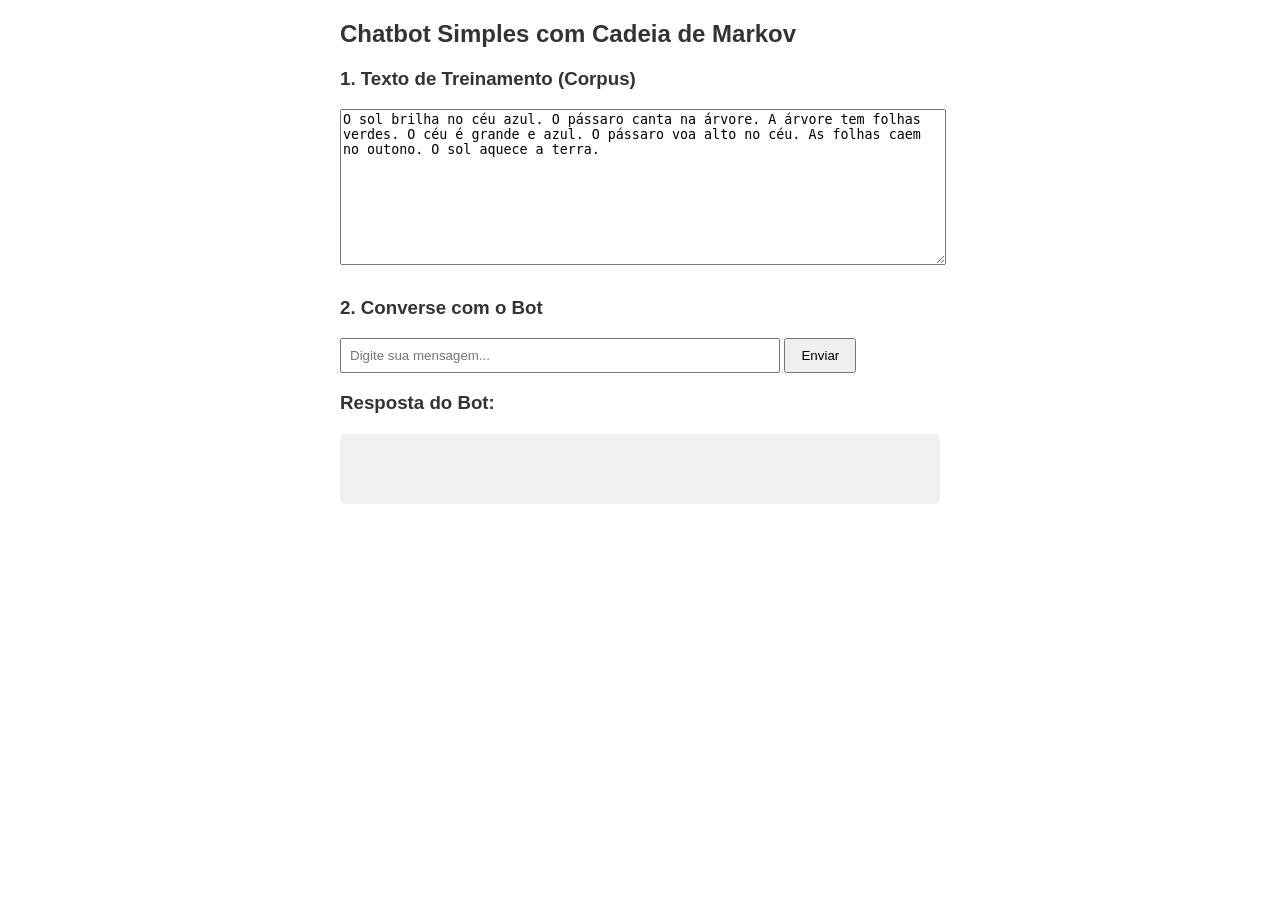
==== index.html @ 37dc87f6 "Add files via upload" ====
<!DOCTYPE html>
<html lang="pt-br">
<head>
    <meta charset="UTF-8">
    <meta name="viewport" content="width=device-width, initial-scale=1.0">
    <title>Chatbot com Cadeia de Markov</title>
    <style>
        body { font-family: sans-serif; max-width: 600px; margin: 20px auto; }
        h2, h3 { color: #333; }
        textarea { width: 100%; height: 150px; margin-bottom: 10px; }
        input[type="text"] { width: 70%; padding: 8px; }
        button { padding: 8px 15px; cursor: pointer; }
        #chat-response { margin-top: 20px; padding: 10px; background-color: #f0f0f0; border-radius: 5px; min-height: 50px;}
    </style>
</head>
<body>
    <h2>Chatbot Simples com Cadeia de Markov</h2>

    <h3>1. Texto de Treinamento (Corpus)</h3>
    <textarea id="corpus-text">
O sol brilha no céu azul. O pássaro canta na árvore. A árvore tem folhas verdes. O céu é grande e azul. O pássaro voa alto no céu. As folhas caem no outono. O sol aquece a terra.
    </textarea>

    <h3>2. Converse com o Bot</h3>
    <input type="text" id="user-input" placeholder="Digite sua mensagem...">
    <button id="send-btn">Enviar</button>

    <h3>Resposta do Bot:</h3>
    <div id="chat-response"></div>

    <script src="chatbot.js"></script>
</body>
</html>
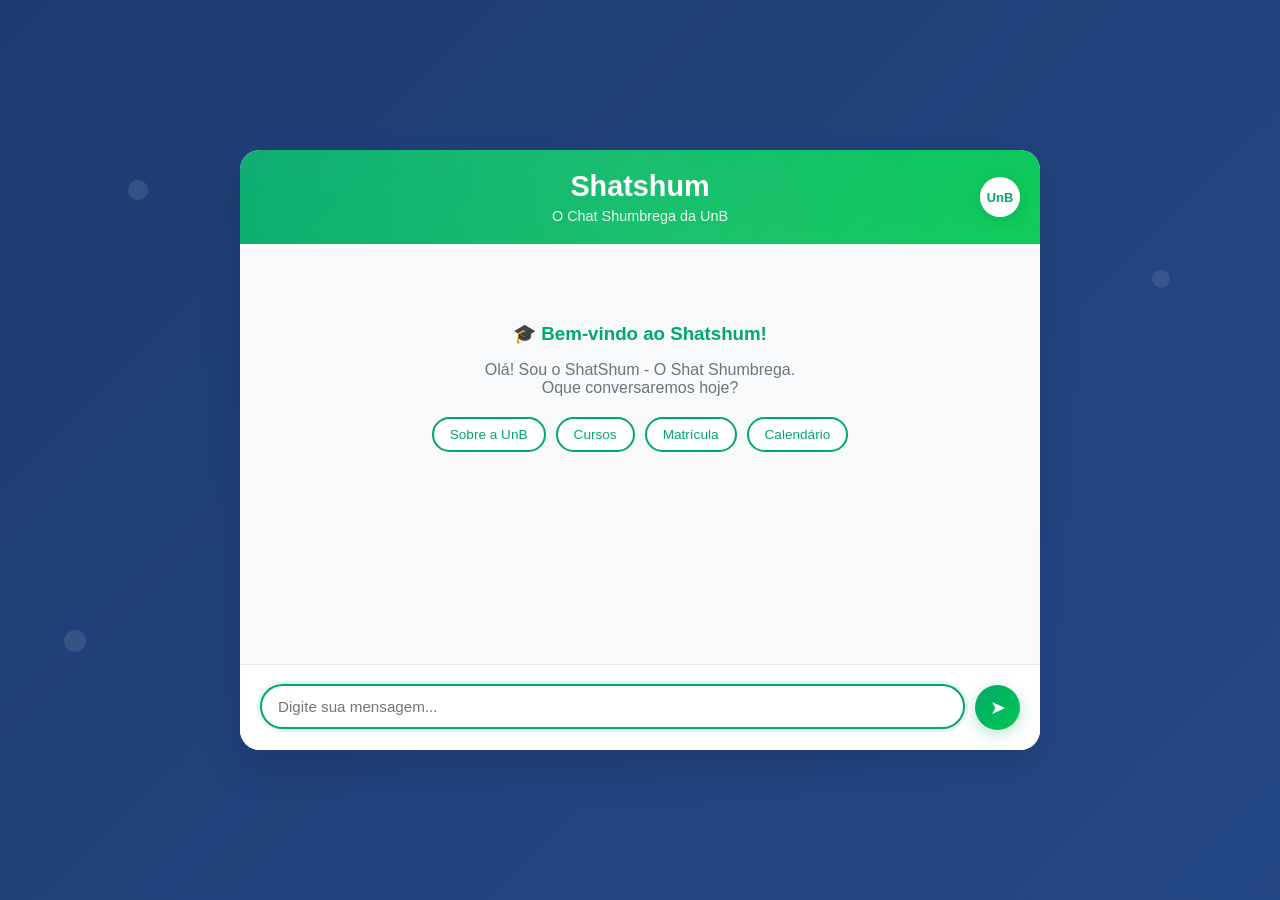
==== commit 7eba64a6: "." ====
--- a/index.html
+++ b/index.html
@@ -1,33 +1,953 @@
 <!DOCTYPE html>
-<html lang="pt-br">
+<html lang="pt-BR">
 <head>
     <meta charset="UTF-8">
     <meta name="viewport" content="width=device-width, initial-scale=1.0">
-    <title>Chatbot com Cadeia de Markov</title>
+    <title>Shatshum - O Chat Shumbrega | UnB</title>
     <style>
-        body { font-family: sans-serif; max-width: 600px; margin: 20px auto; }
-        h2, h3 { color: #333; }
-        textarea { width: 100%; height: 150px; margin-bottom: 10px; }
-        input[type="text"] { width: 70%; padding: 8px; }
-        button { padding: 8px 15px; cursor: pointer; }
-        #chat-response { margin-top: 20px; padding: 10px; background-color: #f0f0f0; border-radius: 5px; min-height: 50px;}
+        body {
+            box-sizing: border-box;
+            margin: 0;
+            padding: 0;
+            font-family: 'Segoe UI', Tahoma, Geneva, Verdana, sans-serif;
+            background: linear-gradient(135deg, #1e3c72 0%, #2a5298 50%, #1e3c72 100%);
+            background-size: 400% 400%;
+            animation: gradientShift 8s ease infinite;
+            min-height: 100vh;
+            display: flex;
+            align-items: center;
+            justify-content: center;
+            overflow-x: hidden;
+        }
+
+        @keyframes gradientShift {
+            0% { background-position: 0% 50%; }
+            50% { background-position: 100% 50%; }
+            100% { background-position: 0% 50%; }
+        }
+
+        .chat-container {
+            width: 90%;
+            max-width: 800px;
+            height: 600px;
+            background: white;
+            border-radius: 20px;
+            box-shadow: 0 20px 40px rgba(0, 0, 0, 0.1);
+            display: flex;
+            flex-direction: column;
+            overflow: hidden;
+            animation: slideInUp 0.8s cubic-bezier(0.25, 0.46, 0.45, 0.94);
+            position: relative;
+        }
+
+        @keyframes slideInUp {
+            0% {
+                transform: translateY(100px) scale(0.9);
+                opacity: 0;
+            }
+            100% {
+                transform: translateY(0) scale(1);
+                opacity: 1;
+            }
+        }
+
+        .chat-header {
+            background: linear-gradient(135deg, #00a86b 0%, #00c851 100%);
+            color: white;
+            padding: 20px;
+            text-align: center;
+            position: relative;
+            overflow: hidden;
+        }
+
+        .chat-header::before {
+            content: '';
+            position: absolute;
+            top: -50%;
+            left: -50%;
+            width: 200%;
+            height: 200%;
+            background: linear-gradient(45deg, transparent, rgba(255,255,255,0.1), transparent);
+            animation: shimmer 3s infinite;
+        }
+
+        @keyframes shimmer {
+            0% { transform: translateX(-100%) translateY(-100%) rotate(45deg); }
+            100% { transform: translateX(100%) translateY(100%) rotate(45deg); }
+        }
+
+        .chat-header h1 {
+            margin: 0;
+            font-size: 1.8rem;
+            font-weight: 600;
+            animation: titlePulse 2s ease-in-out infinite alternate;
+            position: relative;
+            z-index: 1;
+        }
+
+        @keyframes titlePulse {
+            0% { transform: scale(1); }
+            100% { transform: scale(1.02); }
+        }
+
+        .chat-header p {
+            margin: 5px 0 0 0;
+            opacity: 0.9;
+            font-size: 0.9rem;
+            position: relative;
+            z-index: 1;
+            animation: fadeInSlide 1s ease-out 0.5s both;
+        }
+
+        @keyframes fadeInSlide {
+            0% {
+                opacity: 0;
+                transform: translateY(10px);
+            }
+            100% {
+                opacity: 0.9;
+                transform: translateY(0);
+            }
+        }
+
+        .unb-logo {
+            position: absolute;
+            right: 20px;
+            top: 50%;
+            transform: translateY(-50%);
+            width: 40px;
+            height: 40px;
+            background: white;
+            border-radius: 50%;
+            display: flex;
+            align-items: center;
+            justify-content: center;
+            font-weight: bold;
+            color: #00a86b;
+            font-size: 0.8rem;
+            z-index: 2;
+            animation: logoSpin 4s linear infinite, logoBounce 2s ease-in-out infinite alternate;
+            box-shadow: 0 4px 15px rgba(0, 0, 0, 0.1);
+        }
+
+        @keyframes logoSpin {
+            0% { transform: translateY(-50%) rotate(0deg); }
+            100% { transform: translateY(-50%) rotate(360deg); }
+        }
+
+        @keyframes logoBounce {
+            0% { box-shadow: 0 4px 15px rgba(0, 0, 0, 0.1); }
+            100% { box-shadow: 0 8px 25px rgba(0, 0, 0, 0.2); }
+        }
+
+        .chat-messages {
+            flex: 1;
+            padding: 20px;
+            overflow-y: auto;
+            background: #f8f9fa;
+        }
+
+        .message {
+            margin-bottom: 15px;
+            display: flex;
+            align-items: flex-start;
+            animation: messageSlideIn 0.5s ease-out;
+        }
+
+        @keyframes messageSlideIn {
+            0% {
+                opacity: 0;
+                transform: translateY(20px);
+            }
+            100% {
+                opacity: 1;
+                transform: translateY(0);
+            }
+        }
+
+        .message.bot {
+            justify-content: flex-start;
+        }
+
+        .message.user {
+            justify-content: flex-end;
+        }
+
+        .message-bubble {
+            max-width: 70%;
+            padding: 12px 16px;
+            border-radius: 18px;
+            font-size: 0.95rem;
+            line-height: 1.4;
+            position: relative;
+            overflow: hidden;
+            transition: all 0.3s ease;
+        }
+
+        .message-bubble:hover {
+            transform: translateY(-2px);
+            box-shadow: 0 8px 20px rgba(0, 0, 0, 0.1);
+        }
+
+        .message.bot .message-bubble {
+            background: white;
+            color: #333;
+            border: 1px solid #e9ecef;
+            box-shadow: 0 2px 8px rgba(0, 0, 0, 0.05);
+        }
+
+        .message.bot .message-bubble::before {
+            content: '';
+            position: absolute;
+            top: 0;
+            left: -100%;
+            width: 100%;
+            height: 100%;
+            background: linear-gradient(90deg, transparent, rgba(0, 168, 107, 0.1), transparent);
+            animation: messageShimmer 2s infinite;
+        }
+
+        @keyframes messageShimmer {
+            0% { left: -100%; }
+            100% { left: 100%; }
+        }
+
+        .message.user .message-bubble {
+            background: linear-gradient(135deg, #00a86b 0%, #00c851 100%);
+            color: white;
+            animation: userMessageGlow 0.5s ease-out;
+        }
+
+        @keyframes userMessageGlow {
+            0% {
+                box-shadow: 0 0 0 rgba(0, 168, 107, 0.5);
+            }
+            50% {
+                box-shadow: 0 0 20px rgba(0, 168, 107, 0.5);
+            }
+            100% {
+                box-shadow: 0 0 0 rgba(0, 168, 107, 0.5);
+            }
+        }
+
+        .bot-avatar {
+            width: 32px;
+            height: 32px;
+            background: linear-gradient(135deg, #00a86b 0%, #00c851 100%);
+            border-radius: 50%;
+            margin-right: 10px;
+            display: flex;
+            align-items: center;
+            justify-content: center;
+            color: white;
+            font-weight: bold;
+            font-size: 0.8rem;
+            flex-shrink: 0;
+            animation: avatarPulse 2s ease-in-out infinite, avatarFloat 3s ease-in-out infinite;
+            box-shadow: 0 4px 15px rgba(0, 168, 107, 0.3);
+            position: relative;
+        }
+
+        @keyframes avatarPulse {
+            0%, 100% { transform: scale(1); }
+            50% { transform: scale(1.1); }
+        }
+
+        @keyframes avatarFloat {
+            0%, 100% { transform: translateY(0px); }
+            50% { transform: translateY(-3px); }
+        }
+
+        .bot-avatar::after {
+            content: '';
+            position: absolute;
+            top: -2px;
+            right: -2px;
+            width: 8px;
+            height: 8px;
+            background: #00c851;
+            border-radius: 50%;
+            animation: statusBlink 1.5s ease-in-out infinite;
+        }
+
+        @keyframes statusBlink {
+            0%, 100% { opacity: 1; transform: scale(1); }
+            50% { opacity: 0.5; transform: scale(0.8); }
+        }
+
+        .welcome-message {
+            text-align: center;
+            padding: 40px 20px;
+            color: #6c757d;
+        }
+
+        .welcome-message h3 {
+            color: #00a86b;
+            margin-bottom: 10px;
+        }
+
+        .quick-actions {
+            display: flex;
+            flex-wrap: wrap;
+            gap: 10px;
+            margin-top: 20px;
+            justify-content: center;
+        }
+
+        .quick-action {
+            background: white;
+            border: 2px solid #00a86b;
+            color: #00a86b;
+            padding: 8px 16px;
+            border-radius: 20px;
+            cursor: pointer;
+            font-size: 0.85rem;
+            transition: all 0.3s cubic-bezier(0.25, 0.46, 0.45, 0.94);
+            position: relative;
+            overflow: hidden;
+            animation: quickActionFloat 2s ease-in-out infinite;
+        }
+
+        @keyframes quickActionFloat {
+            0%, 100% { transform: translateY(0px); }
+            50% { transform: translateY(-2px); }
+        }
+
+        .quick-action::before {
+            content: '';
+            position: absolute;
+            top: 0;
+            left: -100%;
+            width: 100%;
+            height: 100%;
+            background: linear-gradient(90deg, transparent, rgba(0, 168, 107, 0.2), transparent);
+            transition: left 0.5s ease;
+        }
+
+        .quick-action:hover::before {
+            left: 100%;
+        }
+
+        .quick-action:hover {
+            background: linear-gradient(135deg, #00a86b 0%, #00c851 100%);
+            color: white;
+            transform: translateY(-4px) scale(1.05);
+            box-shadow: 0 8px 25px rgba(0, 168, 107, 0.3);
+            border-color: #00c851;
+        }
+
+        .quick-action:active {
+            transform: translateY(-2px) scale(1.02);
+            transition: all 0.1s ease;
+        }
+
+        .chat-input {
+            padding: 20px;
+            background: white;
+            border-top: 1px solid #e9ecef;
+            display: flex;
+            gap: 10px;
+            align-items: center;
+        }
+
+        .input-field {
+            flex: 1;
+            padding: 12px 16px;
+            border: 2px solid #e9ecef;
+            border-radius: 25px;
+            font-size: 0.95rem;
+            outline: none;
+            transition: all 0.3s cubic-bezier(0.25, 0.46, 0.45, 0.94);
+            position: relative;
+            background: white;
+        }
+
+        .input-field:focus {
+            border-color: #00a86b;
+            box-shadow: 0 0 0 3px rgba(0, 168, 107, 0.1);
+            transform: translateY(-1px);
+        }
+
+        .input-field:hover {
+            border-color: #00c851;
+            box-shadow: 0 2px 8px rgba(0, 0, 0, 0.05);
+        }
+
+        .send-button {
+            background: linear-gradient(135deg, #00a86b 0%, #00c851 100%);
+            color: white;
+            border: none;
+            width: 45px;
+            height: 45px;
+            border-radius: 50%;
+            cursor: pointer;
+            display: flex;
+            align-items: center;
+            justify-content: center;
+            transition: all 0.3s cubic-bezier(0.25, 0.46, 0.45, 0.94);
+            font-size: 1.2rem;
+            position: relative;
+            overflow: hidden;
+            box-shadow: 0 4px 15px rgba(0, 168, 107, 0.3);
+        }
+
+        .send-button::before {
+            content: '';
+            position: absolute;
+            top: 50%;
+            left: 50%;
+            width: 0;
+            height: 0;
+            background: rgba(255, 255, 255, 0.3);
+            border-radius: 50%;
+            transition: all 0.3s ease;
+            transform: translate(-50%, -50%);
+        }
+
+        .send-button:hover::before {
+            width: 100%;
+            height: 100%;
+        }
+
+        .send-button:hover {
+            background: linear-gradient(135deg, #00954f 0%, #00a86b 100%);
+            transform: scale(1.1) rotate(15deg);
+            box-shadow: 0 8px 25px rgba(0, 168, 107, 0.4);
+        }
+
+        .send-button:active {
+            transform: scale(1.05) rotate(10deg);
+            transition: all 0.1s ease;
+        }
+
+        .send-button:disabled {
+            background: #ccc;
+            cursor: not-allowed;
+            transform: none;
+            box-shadow: none;
+        }
+
+        .send-button:disabled::before {
+            display: none;
+        }
+
+        .typing-indicator {
+            display: none;
+            align-items: center;
+            margin-bottom: 15px;
+        }
+
+        .typing-dots {
+            display: flex;
+            gap: 4px;
+            margin-left: 42px;
+        }
+
+        .typing-dot {
+            width: 8px;
+            height: 8px;
+            background: #00a86b;
+            border-radius: 50%;
+            animation: typing 1.4s infinite ease-in-out;
+        }
+
+        .typing-dot:nth-child(2) {
+            animation-delay: 0.2s;
+        }
+
+        .typing-dot:nth-child(3) {
+            animation-delay: 0.4s;
+        }
+
+        @keyframes typing {
+            0%, 60%, 100% {
+                transform: translateY(0);
+                opacity: 0.4;
+            }
+            30% {
+                transform: translateY(-10px);
+                opacity: 1;
+            }
+        }
+
+        .floating-particles {
+            position: fixed;
+            top: 0;
+            left: 0;
+            width: 100%;
+            height: 100%;
+            pointer-events: none;
+            z-index: 0;
+        }
+
+        .particle {
+            position: absolute;
+            background: rgba(255, 255, 255, 0.1);
+            border-radius: 50%;
+            animation: float 6s ease-in-out infinite;
+        }
+
+        .particle:nth-child(1) {
+            width: 20px;
+            height: 20px;
+            top: 20%;
+            left: 10%;
+            animation-delay: 0s;
+            animation-duration: 8s;
+        }
+
+        .particle:nth-child(2) {
+            width: 15px;
+            height: 15px;
+            top: 60%;
+            left: 80%;
+            animation-delay: 2s;
+            animation-duration: 6s;
+        }
+
+        .particle:nth-child(3) {
+            width: 25px;
+            height: 25px;
+            top: 40%;
+            left: 70%;
+            animation-delay: 4s;
+            animation-duration: 10s;
+        }
+
+        .particle:nth-child(4) {
+            width: 12px;
+            height: 12px;
+            top: 80%;
+            left: 20%;
+            animation-delay: 1s;
+            animation-duration: 7s;
+        }
+
+        .particle:nth-child(5) {
+            width: 18px;
+            height: 18px;
+            top: 30%;
+            left: 90%;
+            animation-delay: 3s;
+            animation-duration: 9s;
+        }
+
+        .particle:nth-child(6) {
+            width: 22px;
+            height: 22px;
+            top: 70%;
+            left: 5%;
+            animation-delay: 5s;
+            animation-duration: 8s;
+        }
+
+        @keyframes float {
+            0%, 100% {
+                transform: translateY(0px) rotate(0deg);
+                opacity: 0.3;
+            }
+            25% {
+                transform: translateY(-20px) rotate(90deg);
+                opacity: 0.6;
+            }
+            50% {
+                transform: translateY(-40px) rotate(180deg);
+                opacity: 0.8;
+            }
+            75% {
+                transform: translateY(-20px) rotate(270deg);
+                opacity: 0.6;
+            }
+        }
+
+        @media (max-width: 768px) {
+            .chat-container {
+                width: 95%;
+                height: 90vh;
+                margin: 20px 0;
+            }
+
+            .chat-header h1 {
+                font-size: 1.5rem;
+            }
+
+            .unb-logo {
+                width: 35px;
+                height: 35px;
+                font-size: 0.7rem;
+            }
+
+            .message-bubble {
+                max-width: 85%;
+            }
+
+            .quick-actions {
+                flex-direction: column;
+                align-items: center;
+            }
+
+            .quick-action {
+                width: 200px;
+                text-align: center;
+            }
+        }
     </style>
 </head>
 <body>
-    <h2>Chatbot Simples com Cadeia de Markov</h2>
-
-    <h3>1. Texto de Treinamento (Corpus)</h3>
-    <textarea id="corpus-text">
-O sol brilha no céu azul. O pássaro canta na árvore. A árvore tem folhas verdes. O céu é grande e azul. O pássaro voa alto no céu. As folhas caem no outono. O sol aquece a terra.
-    </textarea>
-
-    <h3>2. Converse com o Bot</h3>
-    <input type="text" id="user-input" placeholder="Digite sua mensagem...">
-    <button id="send-btn">Enviar</button>
-
-    <h3>Resposta do Bot:</h3>
-    <div id="chat-response"></div>
-
-    <script src="chatbot.js"></script>
-</body>
-</html>+    <!-- Partículas flutuantes -->
+    <div class="floating-particles">
+        <div class="particle"></div>
+        <div class="particle"></div>
+        <div class="particle"></div>
+        <div class="particle"></div>
+        <div class="particle"></div>
+        <div class="particle"></div>
+    </div>
+
+    <div class="chat-container">
+        <div class="chat-header">
+            <h1>Shatshum</h1>
+            <p>O Chat Shumbrega da UnB</p>
+            <div class="unb-logo">UnB</div>
+        </div>
+
+        <div class="chat-messages" id="chatMessages">
+            <div class="welcome-message">
+                <h3>🎓 Bem-vindo ao Shatshum!</h3>
+                <p>Olá! Sou o ShatShum - O Shat Shumbrega.<br>
+                Oque conversaremos hoje?</p>
+                
+                <!-- ======================================== -->
+                <!-- BOTÕES DE AÇÃO RÁPIDA - TAMBÉM USAM MARKOV -->
+                <!-- ======================================== -->
+                <!-- Estes botões chamam sendQuickMessage() que também usa o algoritmo de Markov -->
+                <div class="quick-actions">
+                    <div class="quick-action" onclick="sendQuickMessage('Conte-me sobre a UnB')">Sobre a UnB</div>
+                    <div class="quick-action" onclick="sendQuickMessage('Quais cursos existem?')">Cursos</div>
+                    <div class="quick-action" onclick="sendQuickMessage('Como me matricular?')">Matrícula</div>
+                    <div class="quick-action" onclick="sendQuickMessage('Calendário acadêmico')">Calendário</div>
+                </div>
+            </div>
+
+            <div class="typing-indicator" id="typingIndicator">
+                <div class="bot-avatar">S</div>
+                <div class="typing-dots">
+                    <div class="typing-dot"></div>
+                    <div class="typing-dot"></div>
+                    <div class="typing-dot"></div>
+                </div>
+            </div>
+        </div>
+
+        <!-- ======================================== -->
+        <!-- FORMULÁRIO DE ENTRADA - INTEGRAÇÃO COM MARKOV -->
+        <!-- ======================================== -->
+        <!-- Este formulário chama sendMessage() que por sua vez usa getBotResponse() -->
+        <!-- que é onde o algoritmo de Markov é executado -->
+        <form class="chat-input" onsubmit="sendMessage(event)">
+            <input 
+                type="text" 
+                class="input-field" 
+                id="messageInput" 
+                placeholder="Digite sua mensagem..."
+                autocomplete="off"
+            >
+            <button type="submit" class="send-button" id="sendButton">
+                ➤
+            </button>
+        </form>
+    </div>
+
+    <!-- ======================================== -->
+    <!-- SCRIPT PRINCIPAL - CHATBOT COM CADEIAS DE MARKOV -->
+    <!-- ======================================== -->
+    <!-- 
+    FLUXO COMPLETO DO CHATBOT:
+    1. Usuário digita mensagem no input HTML
+    2. Formulário chama sendMessage(event)
+    3. sendMessage() chama getBotResponse(message)
+    4. getBotResponse() usa chatbot.generateResponse() (ALGORITMO DE MARKOV)
+    5. Resposta é exibida na interface via addMessage()
+    -->
+    <script>
+        // Elementos HTML necessários para o funcionamento
+        const chatMessages = document.getElementById('chatMessages');
+        const messageInput = document.getElementById('messageInput');
+        const sendButton = document.getElementById('sendButton');
+        const typingIndicator = document.getElementById('typingIndicator');
+
+        // ========================================
+        // CÓDIGO PRINCIPAL DO CHATBOT COM CADEIAS DE MARKOV
+        // ========================================
+        // Esta é a classe principal que implementa o algoritmo de Markov
+        // para gerar respostas dinâmicas baseadas em probabilidades de transição entre palavras
+        class MarkovChatbot {
+            constructor() {
+                // Estrutura de dados para armazenar as cadeias de Markov
+                this.markovChain = {}; // Dicionário: palavra -> [lista de palavras que podem vir depois]
+                this.startWords = [];  // Lista de palavras que podem iniciar uma frase
+                
+                // DADOS DE TREINAMENTO: Frases em português sobre a UnB
+                // O algoritmo aprende padrões de linguagem a partir destas frases
+                this.trainingData = [
+                    "Olá! Bem-vindo à Universidade de Brasília!",
+                    "A UnB é uma das melhores universidades do Brasil.",
+                    "Temos diversos cursos de graduação e pós-graduação.",
+                    "O campus Darcy Ribeiro é lindo e moderno.",
+                    "A biblioteca central tem um acervo incrível.",
+                    "Os professores são muito qualificados e dedicados.",
+                    "A UnB oferece bolsas de estudo e auxílios.",
+                    "O restaurante universitário tem comida boa e barata.",
+                    "Existem muitas atividades culturais e esportivas.",
+                    "A UnB fica em Brasília, capital do Brasil.",
+                    "Temos laboratórios modernos e bem equipados.",
+                    "A universidade tem parcerias internacionais importantes.",
+                    "O processo seletivo é feito através do ENEM e SISU.",
+                    "As inscrições abrem no início do ano letivo.",
+                    "O calendário acadêmico está disponível no site oficial.",
+                    "Você pode entrar em contato pelo telefone (61) 3107-0100.",
+                    "Cada faculdade tem seus próprios canais de atendimento.",
+                    "A UnB tem uma história rica e importante.",
+                    "Muitos ex-alunos se tornaram profissionais de destaque.",
+                    "A pesquisa científica é muito valorizada na UnB.",
+                    "Temos programas de intercâmbio com universidades estrangeiras.",
+                    "A UnB é pública e gratuita para todos os estudantes.",
+                    "O campus tem uma infraestrutura moderna e completa.",
+                    "Existem muitas oportunidades de estágio e emprego.",
+                    "A UnB valoriza a diversidade e inclusão social.",
+                    "Temos um sistema de bibliotecas muito eficiente.",
+                    "Os estudantes podem participar de projetos de extensão.",
+                    "A universidade oferece apoio psicológico e pedagógico.",
+                    "A UnB tem uma forte tradição em pesquisa acadêmica.",
+                    "Muitos cursos são reconhecidos nacionalmente.",
+                    "A universidade investe constantemente em inovação.",
+                    "Temos um corpo docente altamente qualificado.",
+                    "A UnB contribui muito para o desenvolvimento do país.",
+                    "Existem muitas atividades de lazer e entretenimento.",
+                    "A universidade tem uma localização privilegiada em Brasília.",
+                    "Os estudantes têm acesso a recursos tecnológicos modernos.",
+                    "A UnB promove eventos culturais e científicos regularmente.",
+                    "Temos uma comunidade acadêmica muito ativa e engajada.",
+                    "A universidade oferece cursos de idiomas gratuitos.",
+                    "Existem muitas oportunidades de desenvolvimento pessoal e profissional."
+                ];
+                // Inicializar a cadeia de Markov com os dados de treinamento
+                this.initializeMarkovChain();
+            }
+
+            // MÉTODO PRINCIPAL: Constrói a cadeia de Markov a partir dos dados de treinamento
+            initializeMarkovChain() {
+                // Processar cada frase dos dados de treinamento
+                this.trainingData.forEach(text => {
+                    const words = this.tokenize(text);
+                    if (words.length > 0) {
+                        this.startWords.push(words[0]); // Adicionar primeira palavra como possível início
+                        this.buildChain(words);         // Construir transições entre palavras
+                    }
+                });
+            }
+
+            // MÉTODO AUXILIAR: Converte texto em array de palavras limpas
+            tokenize(text) {
+                return text.toLowerCase()
+                    .replace(/[^\w\s]/g, '')  // Remove pontuação
+                    .split(/\s+/)             // Divide por espaços
+                    .filter(word => word.length > 0); // Remove palavras vazias
+            }
+
+            // MÉTODO CORE: Constrói as transições da cadeia de Markov
+            // Para cada par de palavras consecutivas, registra que a segunda pode vir depois da primeira
+            buildChain(words) {
+                for (let i = 0; i < words.length - 1; i++) {
+                    const currentWord = words[i];
+                    const nextWord = words[i + 1];
+                    
+                    // Se a palavra atual não existe no dicionário, criar array vazio
+                    if (!this.markovChain[currentWord]) {
+                        this.markovChain[currentWord] = [];
+                    }
+                    // Adicionar a próxima palavra como possível transição
+                    this.markovChain[currentWord].push(nextWord);
+                }
+            }
+
+            // MÉTODO PRINCIPAL DE GERAÇÃO: Cria resposta usando cadeias de Markov
+            generateResponse(input) {
+                const inputWords = this.tokenize(input);
+                let response = "";
+                
+                // ESTRATÉGIA 1: Tentar começar com uma palavra da entrada do usuário
+                let currentWord = this.findBestStartWord(inputWords);
+                
+                // ESTRATÉGIA 2: Se não encontrar, usar palavra aleatória do treinamento
+                if (!currentWord) {
+                    currentWord = this.getRandomStartWord();
+                }
+
+                response = currentWord;
+                let wordCount = 1;
+                const maxWords = 15; // Limite para evitar respostas muito longas
+
+                // ALGORITMO DE MARKOV: Gerar sequência de palavras baseada em probabilidades
+                while (wordCount < maxWords && this.markovChain[currentWord]) {
+                    const possibleNextWords = this.markovChain[currentWord];
+                    // Escolher próxima palavra aleatoriamente (baseado na frequência no treinamento)
+                    const nextWord = possibleNextWords[Math.floor(Math.random() * possibleNextWords.length)];
+                    
+                    if (nextWord) {
+                        response += " " + nextWord;
+                        currentWord = nextWord; // Atualizar palavra atual para próxima iteração
+                        wordCount++;
+                    } else {
+                        break; // Não há mais palavras possíveis
+                    }
+                }
+
+                return this.formatResponse(response);
+            }
+
+            // MÉTODO AUXILIAR: Encontra melhor palavra de início baseada na entrada
+            findBestStartWord(inputWords) {
+                for (const word of inputWords) {
+                    if (this.markovChain[word]) {
+                        return word; // Retorna primeira palavra da entrada que existe no treinamento
+                    }
+                }
+                return null; // Nenhuma palavra da entrada foi encontrada
+            }
+
+            // MÉTODO AUXILIAR: Escolhe palavra aleatória para iniciar resposta
+            getRandomStartWord() {
+                return this.startWords[Math.floor(Math.random() * this.startWords.length)];
+            }
+
+            // MÉTODO AUXILIAR: Formata a resposta final (capitalização e pontuação)
+            formatResponse(response) {
+                // Capitalizar primeira letra e adicionar pontuação
+                response = response.charAt(0).toUpperCase() + response.slice(1);
+                
+                if (!response.endsWith('.') && !response.endsWith('!') && !response.endsWith('?')) {
+                    response += '.';
+                }
+                
+                return response;
+            }
+        }
+
+        // ========================================
+        // INSTANCIAÇÃO DO CHATBOT
+        // ========================================
+        // Criar uma instância do chatbot que será usada em todo o sistema
+        const chatbot = new MarkovChatbot();
+
+        // ========================================
+        // FUNÇÕES DE INTEGRAÇÃO COM A INTERFACE HTML
+        // ========================================
+        
+        // FUNÇÃO PRINCIPAL: Processa envio de mensagem pelo usuário
+        function sendMessage(event) {
+            event.preventDefault();
+            
+            const message = messageInput.value.trim();
+            if (!message) return;
+
+            // 1. Adicionar mensagem do usuário na interface
+            addMessage(message, 'user');
+            messageInput.value = '';
+            
+            // 2. Mostrar indicador de "digitando..." para simular processamento
+            showTyping();
+            
+            // 3. Gerar resposta usando Markov e exibir após delay
+            setTimeout(() => {
+                hideTyping();
+                const response = getBotResponse(message); // AQUI É ONDE O MARKOV É USADO
+                addMessage(response, 'bot');
+            }, 1500);
+        }
+
+        // FUNÇÃO AUXILIAR: Processa cliques nos botões de ação rápida
+        function sendQuickMessage(message) {
+            addMessage(message, 'user');
+            
+            showTyping();
+            setTimeout(() => {
+                hideTyping();
+                const response = getBotResponse(message); // AQUI TAMBÉM USA MARKOV
+                addMessage(response, 'bot');
+            }, 1200);
+        }
+
+        // FUNÇÃO DE INTERFACE: Adiciona mensagem na tela do chat
+        function addMessage(text, sender) {
+            const messageDiv = document.createElement('div');
+            messageDiv.className = `message ${sender}`;
+            
+            // Criar HTML da mensagem baseado no remetente
+            if (sender === 'bot') {
+                messageDiv.innerHTML = `
+                    <div class="bot-avatar">S</div>
+                    <div class="message-bubble">${text}</div>
+                `;
+            } else {
+                messageDiv.innerHTML = `
+                    <div class="message-bubble">${text}</div>
+                `;
+            }
+            
+            // Remover mensagem de boas-vindas se existir
+            const welcomeMessage = chatMessages.querySelector('.welcome-message');
+            if (welcomeMessage) {
+                welcomeMessage.remove();
+            }
+            
+            // Adicionar mensagem ao chat e rolar para baixo
+            chatMessages.appendChild(messageDiv);
+            chatMessages.scrollTop = chatMessages.scrollHeight;
+        }
+
+        // ========================================
+        // FUNÇÃO CORE: GERA RESPOSTA USANDO MARKOV + CONTEXTO
+        // ========================================
+        // Esta é a função que conecta o algoritmo de Markov com a interface
+        function getBotResponse(message) {
+            // 1. GERAR RESPOSTA USANDO CADEIAS DE MARKOV
+            const markovResponse = chatbot.generateResponse(message);
+            
+            // 2. ADICIONAR CONTEXTO ESPECÍFICO baseado em palavras-chave
+            const lowerMessage = message.toLowerCase();
+            
+            if (lowerMessage.includes('curso') || lowerMessage.includes('graduação')) {
+                return `Sobre cursos, ${markovResponse.toLowerCase()} A UnB oferece mais de 100 cursos de graduação e diversos programas de pós-graduação.`;
+            } else if (lowerMessage.includes('matrícula') || lowerMessage.includes('inscrição')) {
+                return `Para matrícula, ${markovResponse.toLowerCase()} O processo seletivo é feito através do ENEM/SISU ou vestibular.`;
+            } else if (lowerMessage.includes('calendário') || lowerMessage.includes('semestre')) {
+                return `Sobre o calendário, ${markovResponse.toLowerCase()} O semestre letivo geralmente inicia em março e agosto.`;
+            } else if (lowerMessage.includes('contato') || lowerMessage.includes('telefone')) {
+                return `Para contato, ${markovResponse.toLowerCase()} Você pode ligar para (61) 3107-0100 ou acessar unb.br.`;
+            } else {
+                // 3. RETORNAR RESPOSTA PURA DO MARKOV se não houver contexto específico
+                return markovResponse;
+            }
+        }
+
+        // FUNÇÕES AUXILIARES DE INTERFACE
+        function showTyping() {
+            typingIndicator.style.display = 'flex';
+            chatMessages.scrollTop = chatMessages.scrollHeight;
+        }
+
+        function hideTyping() {
+            typingIndicator.style.display = 'none';
+        }
+
+        // ========================================
+        // INICIALIZAÇÃO DA PÁGINA
+        // ========================================
+        // Focar no input quando a página carregar
+        window.addEventListener('load', () => {
+            messageInput.focus();
+        });
+    </script>
+<script>(function(){function c(){var b=a.contentDocument||a.contentWindow.document;if(b){var d=b.createElement('script');d.innerHTML="window.__CF$cv$params={r:'9880bd06e5b362a1',t:'MTc1OTM3MTgxMy4wMDAwMDA='};var a=document.createElement('script');a.nonce='';a.src='/cdn-cgi/challenge-platform/scripts/jsd/main.js';document.getElementsByTagName('head')[0].appendChild(a);";b.getElementsByTagName('head')[0].appendChild(d)}}if(document.body){var a=document.createElement('iframe');a.height=1;a.width=1;a.style.position='absolute';a.style.top=0;a.style.left=0;a.style.border='none';a.style.visibility='hidden';document.body.appendChild(a);if('loading'!==document.readyState)c();else if(window.addEventListener)document.addEventListener('DOMContentLoaded',c);else{var e=document.onreadystatechange||function(){};document.onreadystatechange=function(b){e(b);'loading'!==document.readyState&&(document.onreadystatechange=e,c())}}}})();</script></body>
+</html>
